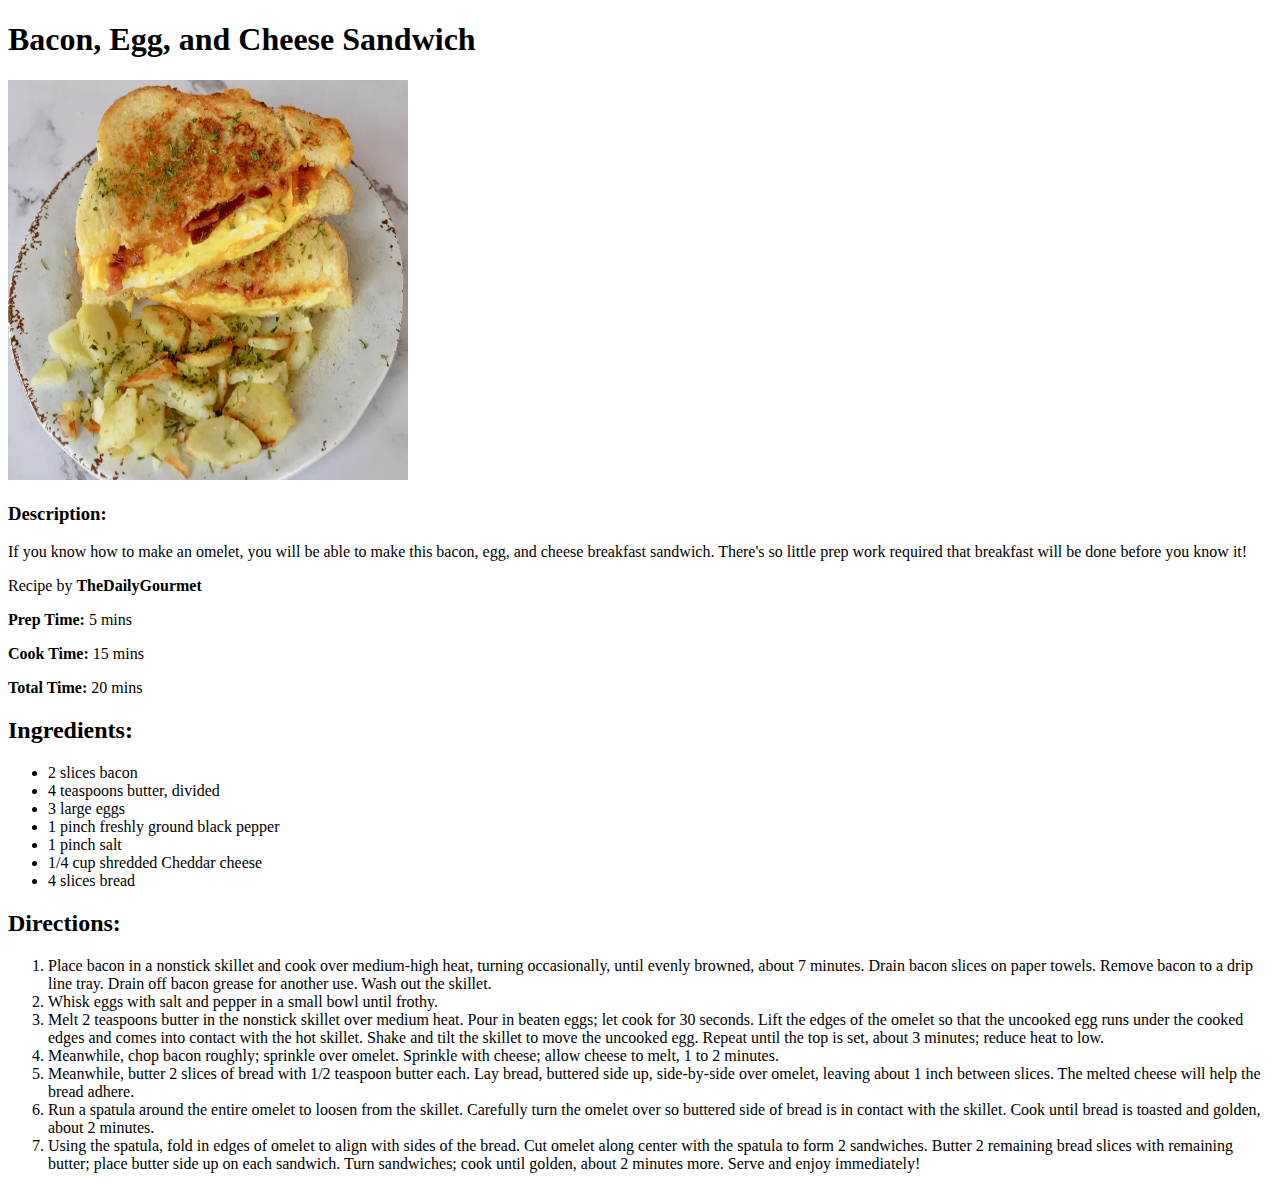
==== recipes/bacon-egg-cheese.html @ 7955afa0 "Add basic HTML recipe website" ====
<!DOCTYPE html>
<html lang="eng">
    <head>
        <meta charset="utf-8">
        <title></title> 
    </head>
    <body>
        <h1>Bacon, Egg, and Cheese Sandwich</h1>
        <img src="../images/bacon.webp" alt="bacon, egg and cheese sandwich" height="400" width="400">

        <h3>Description:</h3>
        <p>If you know how to make an omelet, you will be able to make this bacon, egg, and cheese breakfast sandwich. There's so little prep work required that breakfast will be done before you know it!</p>
        <p>Recipe by <strong>TheDailyGourmet</strong></p>
        <p><strong>Prep Time:</strong> 5 mins </p>
        <p><strong>Cook Time:</strong> 15 mins </p>
        <p><strong>Total Time:</strong> 20 mins </p>

        <h2>Ingredients:</h2>

        <ul>
            <li>2 slices bacon</li>
            <li>4 teaspoons butter, divided</li>
            <li>3 large eggs</li>
            <li>1 pinch freshly ground black pepper</li>
            <li>1 pinch salt</li>
            <li>1/4 cup shredded Cheddar cheese</li>
            <li>4 slices bread</li>
        </ul>

        <h2>Directions:</h2>
        
        <ol>
            <li>Place bacon in a nonstick skillet and cook over medium-high heat, turning occasionally, until evenly browned, about 7 minutes. Drain bacon slices on paper towels. Remove bacon to a drip line tray. Drain off bacon grease for another use. Wash out the skillet.</li>
            <li>Whisk eggs with salt and pepper in a small bowl until frothy.</li>
            <li>Melt 2 teaspoons butter in the nonstick skillet over medium heat. Pour in beaten eggs; let cook for 30 seconds. Lift the edges of the omelet so that the uncooked egg runs under the cooked edges and comes into contact with the hot skillet. Shake and tilt the skillet to move the uncooked egg. Repeat until the top is set, about 3 minutes; reduce heat to low. </li>
            <li>Meanwhile, chop bacon roughly; sprinkle over omelet. Sprinkle with cheese; allow cheese to melt, 1 to 2 minutes.</li>
            <li>Meanwhile, butter 2 slices of bread with 1/2 teaspoon butter each. Lay bread, buttered side up, side-by-side over omelet, leaving about 1 inch between slices. The melted cheese will help the bread adhere.

            </li>
            <li>Run a spatula around the entire omelet to loosen from the skillet. Carefully turn the omelet over so buttered side of bread is in contact with the skillet. Cook until bread is toasted and golden, about 2 minutes.</li>
            <li>Using the spatula, fold in edges of omelet to align with sides of the bread. Cut omelet along center with the spatula to form 2 sandwiches. Butter 2 remaining bread slices with remaining butter; place butter side up on each sandwich. Turn sandwiches; cook until golden, about 2 minutes more. Serve and enjoy immediately!</li>
        </ol>
    </body>
</html>
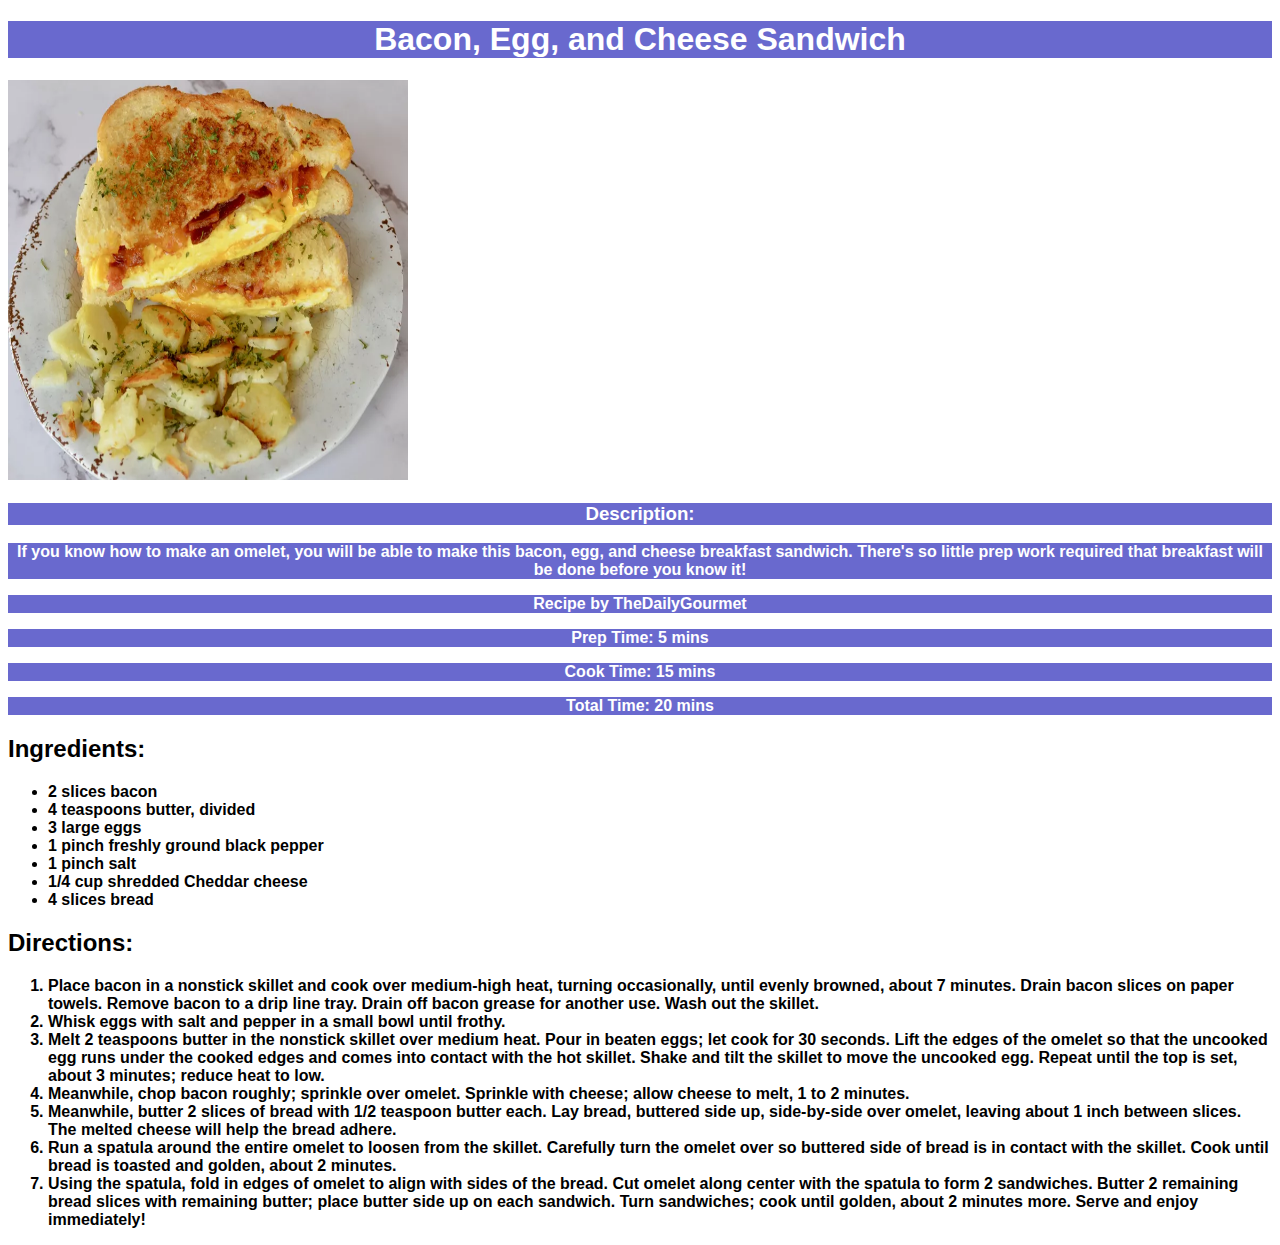
==== commit 230f2b65: "Edit all HTML files by adding CSS properties and selectors" ====
--- a/recipes/bacon-egg-cheese.html
+++ b/recipes/bacon-egg-cheese.html
@@ -3,9 +3,10 @@
     <head>
         <meta charset="utf-8">
         <title></title> 
+        <link rel="stylesheet" href="../styles.css"/>
     </head>
     <body>
-        <h1>Bacon, Egg, and Cheese Sandwich</h1>
+        <h1 class="recipe-name">Bacon, Egg, and Cheese Sandwich</h1>
         <img src="../images/bacon.webp" alt="bacon, egg and cheese sandwich" height="400" width="400">
 
         <h3>Description:</h3>
@@ -17,7 +18,7 @@
 
         <h2>Ingredients:</h2>
 
-        <ul>
+        <ul class="list">
             <li>2 slices bacon</li>
             <li>4 teaspoons butter, divided</li>
             <li>3 large eggs</li>
--- a/styles.css
+++ b/styles.css
@@ -0,0 +1,32 @@
+/* main settings */
+* {
+    font-family: Arial, Helvetica, sans-serif;
+    font-size: 30;
+    font-weight: bold;
+}
+
+/* alignment for main page only */
+#main-page {
+   text-align: center;
+   list-style: none;
+}
+
+.main-page {
+    text-align: center;
+ }
+
+.recipe-name {
+    background-color: rgb(105, 105, 206);
+    color: white;
+    text-align: center;
+    font-weight: 800;
+}
+h3 , p {
+    text-align: center;
+    background-color: rgb(105, 105, 206);
+    color: white;
+} 
+
+/* I want to change the color of the bullet points not the entire text */
+
+
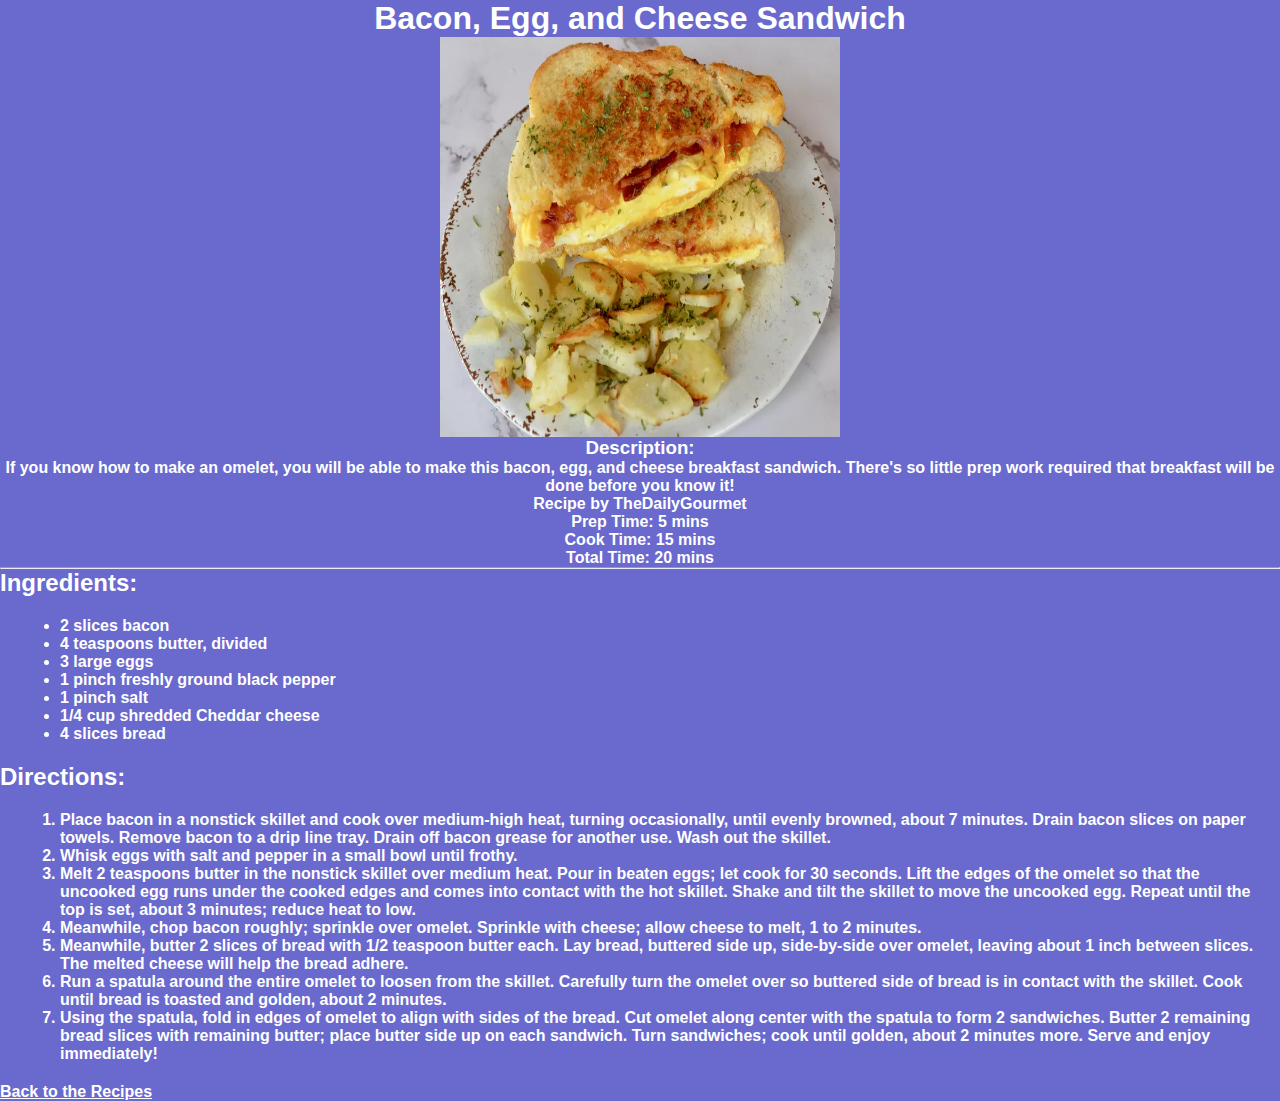
==== commit 4f58edb4: "Add margin, padding and other CSS styles to code" ====
--- a/recipes/bacon-egg-cheese.html
+++ b/recipes/bacon-egg-cheese.html
@@ -16,6 +16,8 @@
         <p><strong>Cook Time:</strong> 15 mins </p>
         <p><strong>Total Time:</strong> 20 mins </p>
 
+        <hr>
+
         <h2>Ingredients:</h2>
 
         <ul class="list">
@@ -30,7 +32,7 @@
 
         <h2>Directions:</h2>
         
-        <ol>
+        <ol class="list">
             <li>Place bacon in a nonstick skillet and cook over medium-high heat, turning occasionally, until evenly browned, about 7 minutes. Drain bacon slices on paper towels. Remove bacon to a drip line tray. Drain off bacon grease for another use. Wash out the skillet.</li>
             <li>Whisk eggs with salt and pepper in a small bowl until frothy.</li>
             <li>Melt 2 teaspoons butter in the nonstick skillet over medium heat. Pour in beaten eggs; let cook for 30 seconds. Lift the edges of the omelet so that the uncooked egg runs under the cooked edges and comes into contact with the hot skillet. Shake and tilt the skillet to move the uncooked egg. Repeat until the top is set, about 3 minutes; reduce heat to low. </li>
@@ -41,5 +43,8 @@
             <li>Run a spatula around the entire omelet to loosen from the skillet. Carefully turn the omelet over so buttered side of bread is in contact with the skillet. Cook until bread is toasted and golden, about 2 minutes.</li>
             <li>Using the spatula, fold in edges of omelet to align with sides of the bread. Cut omelet along center with the spatula to form 2 sandwiches. Butter 2 remaining bread slices with remaining butter; place butter side up on each sandwich. Turn sandwiches; cook until golden, about 2 minutes more. Serve and enjoy immediately!</li>
         </ol>
+
+        <a href="../index.html">Back to the Recipes</a>
+
     </body>
 </html>--- a/styles.css
+++ b/styles.css
@@ -1,8 +1,13 @@
 /* main settings */
 * {
     font-family: Arial, Helvetica, sans-serif;
+    color: white;
+    background-color: rgb(105, 105, 206);
     font-size: 30;
     font-weight: bold;
+    box-sizing: border-box;
+    padding: 0 auto;
+    margin: 0 auto;
 }
 
 /* alignment for main page only */
@@ -16,17 +21,30 @@
  }
 
 .recipe-name {
-    background-color: rgb(105, 105, 206);
-    color: white;
     text-align: center;
     font-weight: 800;
 }
+
+img {
+    display: block;
+    margin: 0 auto;
+}
 h3 , p {
     text-align: center;
-    background-color: rgb(105, 105, 206);
-    color: white;
 } 
 
-/* I want to change the color of the bullet points not the entire text */
+a {
+    color: white;
+}
+a:hover {
+    border: 1px solid black;
+    color: white;
+    background-color: rgb(103, 111, 212);
+    text-decoration: none;
+}
 
+.list {
+    display: block;
+    margin: 20px;
+}
 
